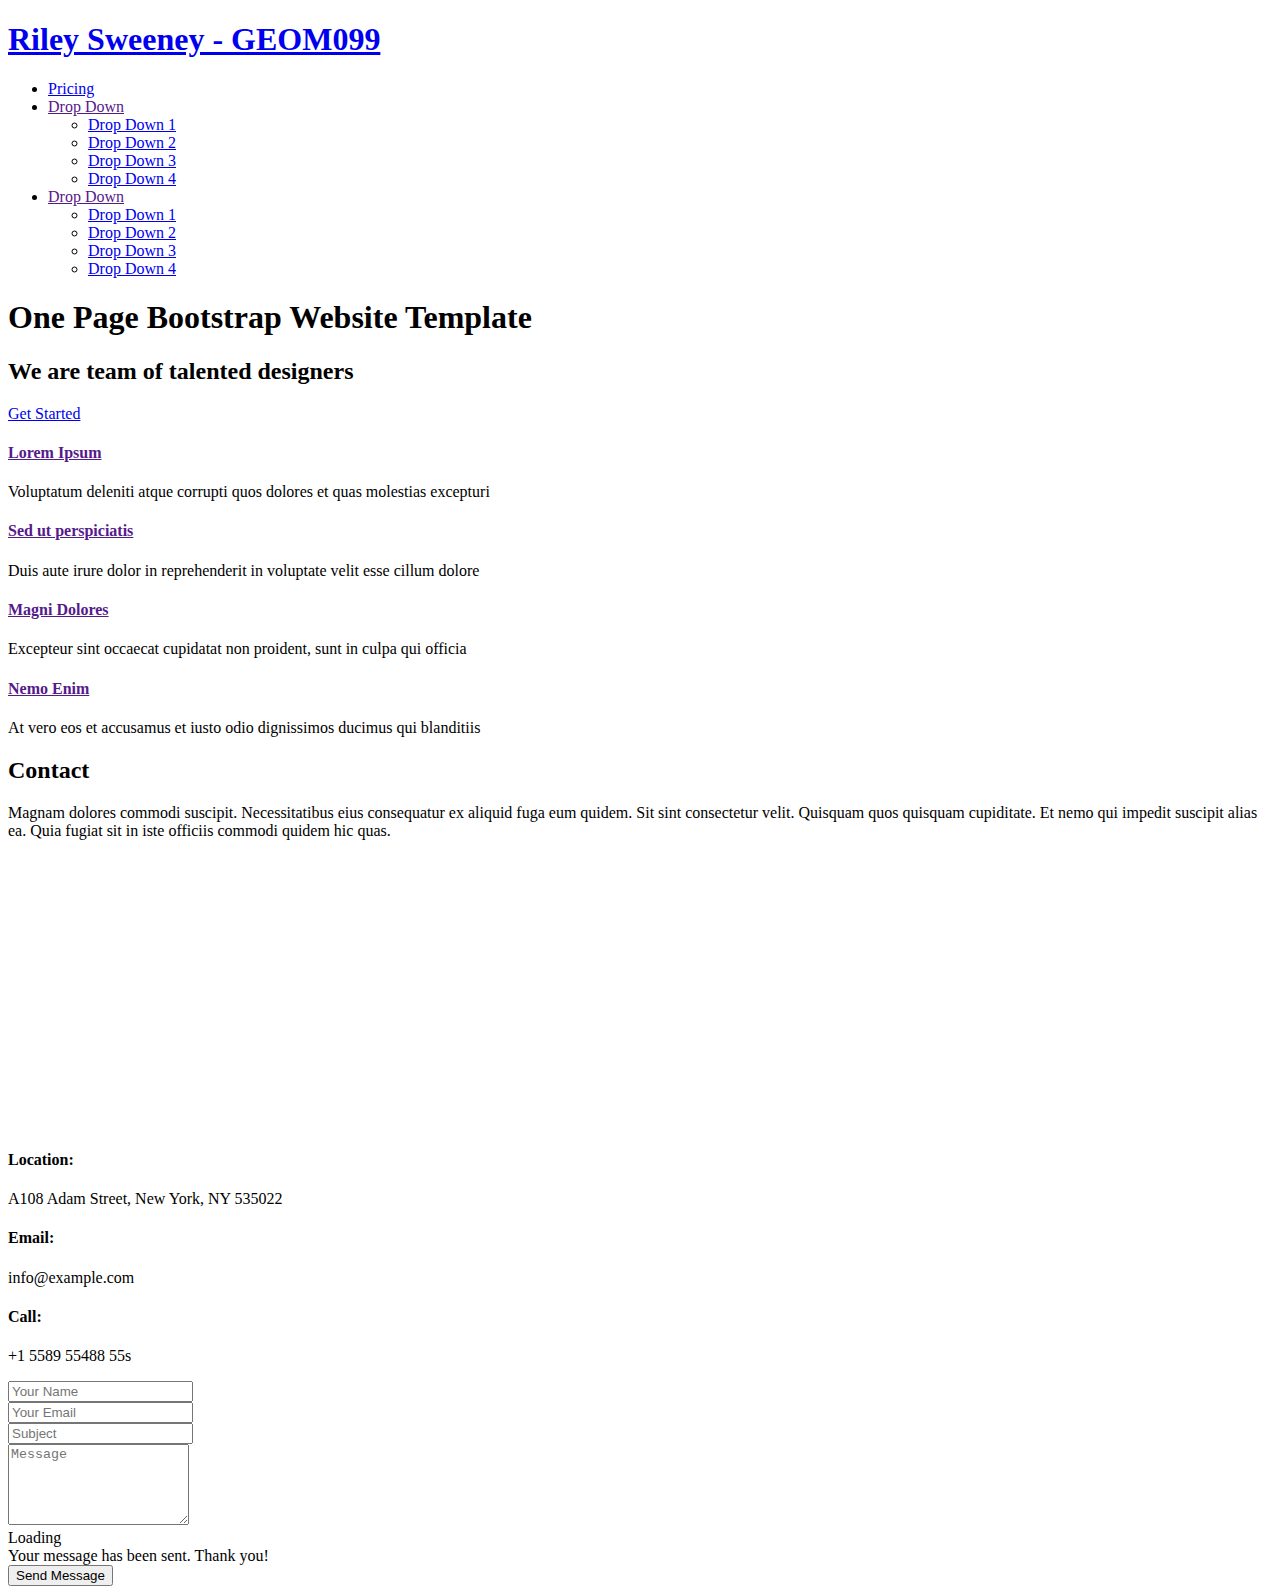
==== index.html @ 5032dba9 "Add files via upload" ====
<!DOCTYPE html>
<html lang="en">

<head>
  <meta charset="utf-8">
  <meta content="width=device-width, initial-scale=1.0" name="viewport">

  <title>OnePage Bootstrap Template - Index</title>
  <meta content="" name="description">
  <meta content="" name="keywords">

  <!-- Favicons -->
  <link href="assets/img/favicon.png" rel="icon">
  <link href="assets/img/apple-touch-icon.png" rel="apple-touch-icon">

  <!-- Google Fonts -->
  <link href="https://fonts.googleapis.com/css?family=Open+Sans:300,300i,400,400i,600,600i,700,700i|Raleway:300,300i,400,400i,500,500i,600,600i,700,700i|Poppins:300,300i,400,400i,500,500i,600,600i,700,700i" rel="stylesheet">

  <!-- Vendor CSS Files -->
  <link href="assets/vendor/bootstrap/css/bootstrap.min.css" rel="stylesheet">
  <link href="assets/vendor/icofont/icofont.min.css" rel="stylesheet">
  <link href="assets/vendor/boxicons/css/boxicons.min.css" rel="stylesheet">
  <link href="assets/vendor/remixicon/remixicon.css" rel="stylesheet">
  <link href="assets/vendor/venobox/venobox.css" rel="stylesheet">
  <link href="assets/vendor/owl.carousel/assets/owl.carousel.min.css" rel="stylesheet">
  <link href="assets/vendor/aos/aos.css" rel="stylesheet">

  <!-- Template Main CSS File -->
  <link href="assets/css/style.css" rel="stylesheet">

  <!-- =======================================================
  * Template Name: OnePage - v3.0.1
  * Template URL: https://bootstrapmade.com/onepage-multipurpose-bootstrap-template/
  * Author: BootstrapMade.com
  * License: https://bootstrapmade.com/license/
  ======================================================== -->
</head>

<body>

  <!-- ======= Header ======= -->
  <header id="header" class="fixed-top">
    <div class="container d-flex align-items-center">

      <h1 class="logo me-auto"><a href="index.html">Riley Sweeney - GEOM099</a></h1>
      <!-- Uncomment below if you prefer to use an image logo -->
      <!-- <a href="index.html" class="logo me-auto"><img src="assets/img/logo.png" alt="" class="img-fluid"></a>-->

      <nav class="nav-menu d-none d-lg-block">
        <ul>
          <li><a href="#pricing">Pricing</a></li>
          <li class="drop-down"><a href="">Drop Down</a>
            <ul>
              <li><a href="#">Drop Down 1</a></li>
              <li><a href="#">Drop Down 2</a></li>
              <li><a href="#">Drop Down 3</a></li>
              <li><a href="#">Drop Down 4</a></li>
            </ul>
          </li>
          <li class="drop-down"><a href="">Drop Down</a>
            <ul>
              <li><a href="#">Drop Down 1</a></li>
              <li><a href="#">Drop Down 2</a></li>
              <li><a href="#">Drop Down 3</a></li>
              <li><a href="#">Drop Down 4</a></li>
            </ul>
          </li>
        </ul>
      </nav><!-- .nav-menu -->

    </div>
  </header><!-- End Header -->

  <!-- ======= Hero Section ======= -->
  <section id="hero" class="d-flex align-items-center">
    <div class="container position-relative" data-aos="fade-up" data-aos-delay="100">
      <div class="row justify-content-center">
        <div class="col-xl-7 col-lg-9 text-center">
          <h1>One Page Bootstrap Website Template</h1>
          <h2>We are team of talented designers</h2>
        </div>
      </div>
      <div class="text-center">
        <a href="#about" class="btn-get-started scrollto">Get Started</a>
      </div>

      <div class="row icon-boxes">
        <div class="col-md-6 col-lg-3 d-flex align-items-stretch mb-5 mb-lg-0" data-aos="zoom-in" data-aos-delay="200">
          <div class="icon-box">
            <div class="icon"><i class="ri-stack-line"></i></div>
            <h4 class="title"><a href="">Lorem Ipsum</a></h4>
            <p class="description">Voluptatum deleniti atque corrupti quos dolores et quas molestias excepturi</p>
          </div>
        </div>

        <div class="col-md-6 col-lg-3 d-flex align-items-stretch mb-5 mb-lg-0" data-aos="zoom-in" data-aos-delay="300">
          <div class="icon-box">
            <div class="icon"><i class="ri-palette-line"></i></div>
            <h4 class="title"><a href="">Sed ut perspiciatis</a></h4>
            <p class="description">Duis aute irure dolor in reprehenderit in voluptate velit esse cillum dolore</p>
          </div>
        </div>

        <div class="col-md-6 col-lg-3 d-flex align-items-stretch mb-5 mb-lg-0" data-aos="zoom-in" data-aos-delay="400">
          <div class="icon-box">
            <div class="icon"><i class="ri-command-line"></i></div>
            <h4 class="title"><a href="">Magni Dolores</a></h4>
            <p class="description">Excepteur sint occaecat cupidatat non proident, sunt in culpa qui officia</p>
          </div>
        </div>

        <div class="col-md-6 col-lg-3 d-flex align-items-stretch mb-5 mb-lg-0" data-aos="zoom-in" data-aos-delay="500">
          <div class="icon-box">
            <div class="icon"><i class="ri-fingerprint-line"></i></div>
            <h4 class="title"><a href="">Nemo Enim</a></h4>
            <p class="description">At vero eos et accusamus et iusto odio dignissimos ducimus qui blanditiis</p>
          </div>
        </div>

      </div>
    </div>
  </section><!-- End Hero -->

  <main id="main">


    <!-- ======= Contact Section ======= -->
    <section id="contact" class="contact">
      <div class="container" data-aos="fade-up">

        <div class="section-title">
          <h2>Contact</h2>
          <p>Magnam dolores commodi suscipit. Necessitatibus eius consequatur ex aliquid fuga eum quidem. Sit sint consectetur velit. Quisquam quos quisquam cupiditate. Et nemo qui impedit suscipit alias ea. Quia fugiat sit in iste officiis commodi quidem hic quas.</p>
        </div>

        <div>
          <iframe style="border:0; width: 100%; height: 270px;" src="https://www.google.com/maps/embed?pb=!1m14!1m8!1m3!1d12097.433213460943!2d-74.0062269!3d40.7101282!3m2!1i1024!2i768!4f13.1!3m3!1m2!1s0x0%3A0xb89d1fe6bc499443!2sDowntown+Conference+Center!5e0!3m2!1smk!2sbg!4v1539943755621" frameborder="0" allowfullscreen></iframe>
        </div>

        <div class="row mt-5">

          <div class="col-lg-4">
            <div class="info">
              <div class="address">
                <i class="icofont-google-map"></i>
                <h4>Location:</h4>
                <p>A108 Adam Street, New York, NY 535022</p>
              </div>

              <div class="email">
                <i class="icofont-envelope"></i>
                <h4>Email:</h4>
                <p>info@example.com</p>
              </div>

              <div class="phone">
                <i class="icofont-phone"></i>
                <h4>Call:</h4>
                <p>+1 5589 55488 55s</p>
              </div>

            </div>

          </div>

          <div class="col-lg-8 mt-5 mt-lg-0">

            <form action="forms/contact.php" method="post" role="form" class="php-email-form">
              <div class="row">
                <div class="col-md-6 form-group">
                  <input type="text" name="name" class="form-control" id="name" placeholder="Your Name" data-rule="minlen:4" data-msg="Please enter at least 4 chars" />
                  <div class="validate"></div>
                </div>
                <div class="col-md-6 form-group mt-3 mt-md-3">
                  <input type="email" class="form-control" name="email" id="email" placeholder="Your Email" data-rule="email" data-msg="Please enter a valid email" />
                  <div class="validate"></div>
                </div>
              </div>
              <div class="form-group mt-3">
                <input type="text" class="form-control" name="subject" id="subject" placeholder="Subject" data-rule="minlen:4" data-msg="Please enter at least 8 chars of subject" />
                <div class="validate"></div>
              </div>
              <div class="form-group mt-3">
                <textarea class="form-control" name="message" rows="5" data-rule="required" data-msg="Please write something for us" placeholder="Message"></textarea>
                <div class="validate"></div>
              </div>
              <div class="mb-3">
                <div class="loading">Loading</div>
                <div class="error-message"></div>
                <div class="sent-message">Your message has been sent. Thank you!</div>
              </div>
              <div class="text-center"><button type="submit">Send Message</button></div>
            </form>

          </div>

        </div>

      </div>
    </section><!-- End Contact Section -->

  </main><!-- End #main -->


  <a href="#" class="back-to-top"><i class="ri-arrow-up-line"></i></a>
  <div id="preloader"></div>

  <!-- Vendor JS Files -->
  <script src="assets/vendor/jquery/jquery.min.js"></script>
  <script src="assets/vendor/bootstrap/js/bootstrap.bundle.min.js"></script>
  <script src="assets/vendor/jquery.easing/jquery.easing.min.js"></script>
  <script src="assets/vendor/php-email-form/validate.js"></script>
  <script src="assets/vendor/waypoints/jquery.waypoints.min.js"></script>
  <script src="assets/vendor/counterup/counterup.min.js"></script>
  <script src="assets/vendor/venobox/venobox.min.js"></script>
  <script src="assets/vendor/owl.carousel/owl.carousel.min.js"></script>
  <script src="assets/vendor/isotope-layout/isotope.pkgd.min.js"></script>
  <script src="assets/vendor/aos/aos.js"></script>

  <!-- Template Main JS File -->
  <script src="assets/js/main.js"></script>

</body>

</html>
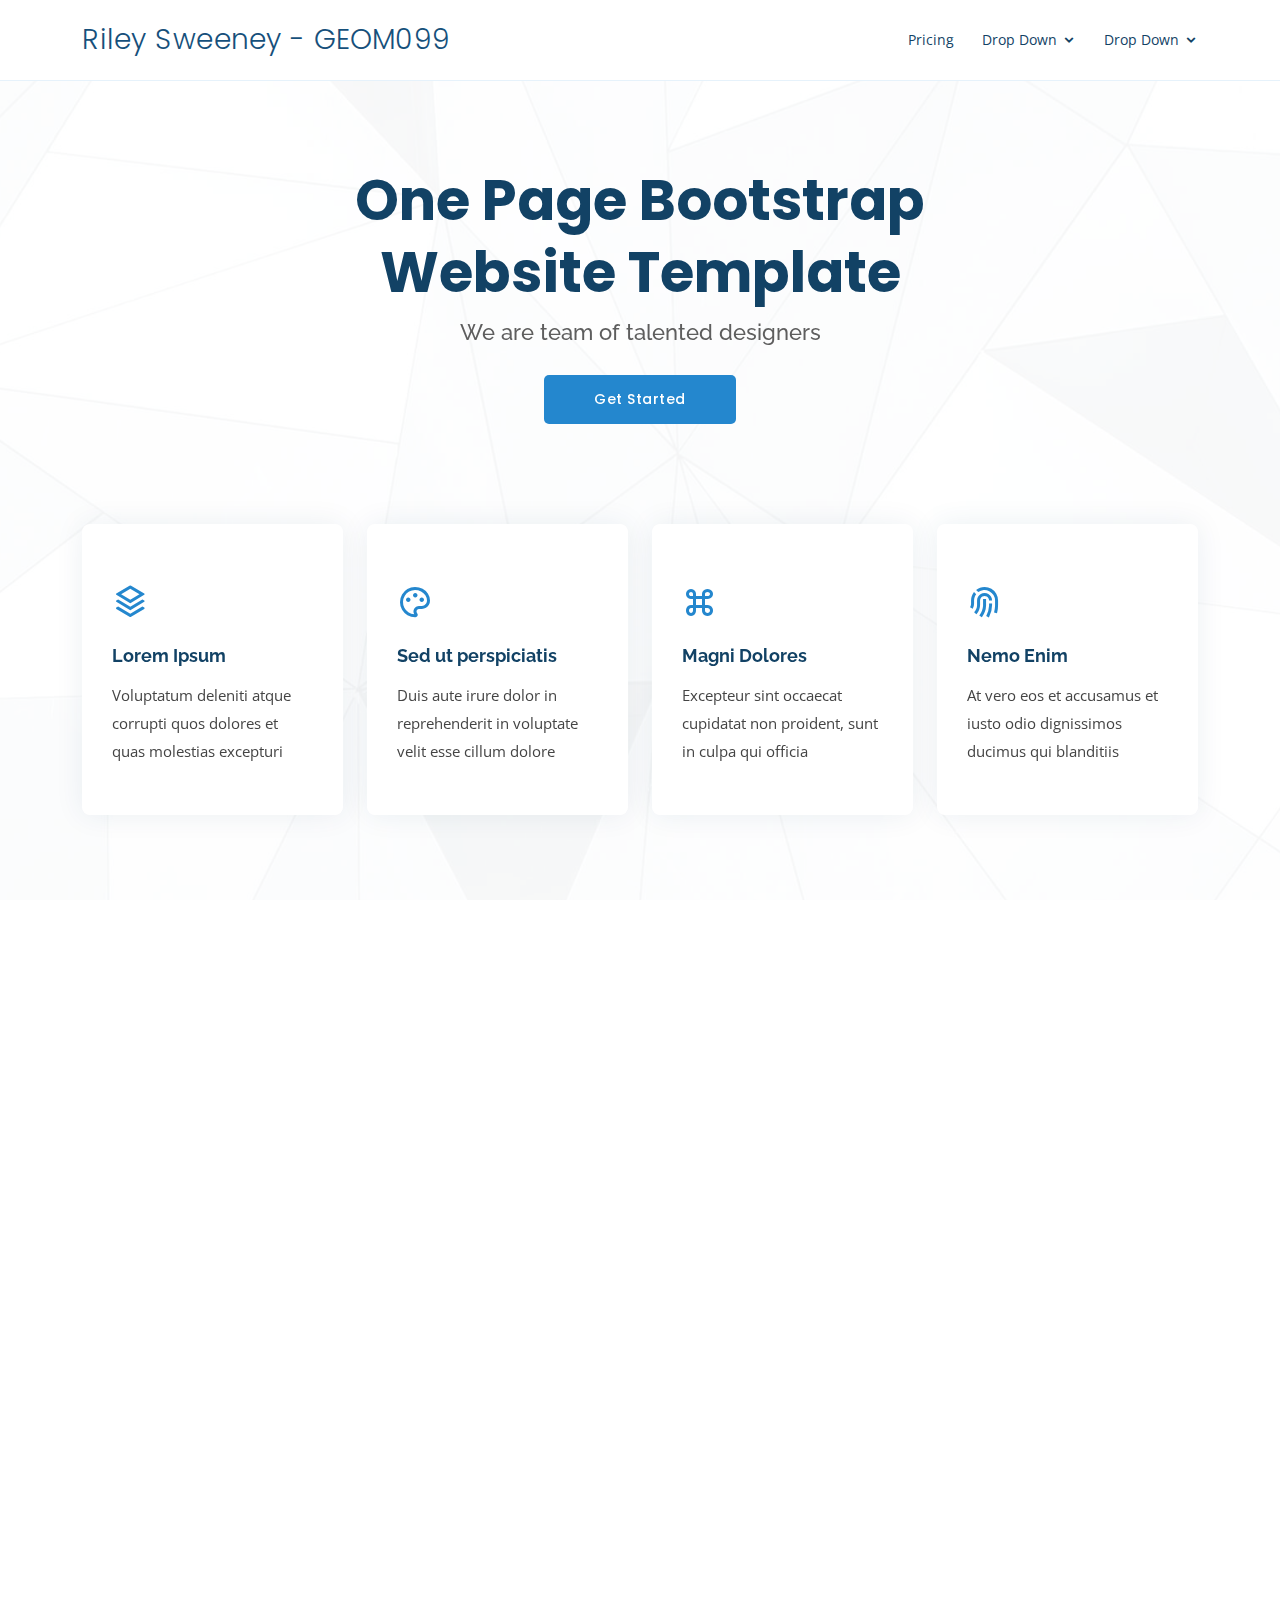
==== commit 38bded5c: "Update Page with bootstrap" ====
--- a/index.html
+++ b/index.html
@@ -10,23 +10,23 @@
   <meta content="" name="keywords">
 
   <!-- Favicons -->
-  <link href="assets/img/favicon.png" rel="icon">
-  <link href="assets/img/apple-touch-icon.png" rel="apple-touch-icon">
+  <link href="img/guyfieri.jpg" rel="icon">
+  <link href="img/guyfieri.jpg" rel="apple-touch-icon">
 
   <!-- Google Fonts -->
   <link href="https://fonts.googleapis.com/css?family=Open+Sans:300,300i,400,400i,600,600i,700,700i|Raleway:300,300i,400,400i,500,500i,600,600i,700,700i|Poppins:300,300i,400,400i,500,500i,600,600i,700,700i" rel="stylesheet">
 
   <!-- Vendor CSS Files -->
-  <link href="assets/vendor/bootstrap/css/bootstrap.min.css" rel="stylesheet">
-  <link href="assets/vendor/icofont/icofont.min.css" rel="stylesheet">
-  <link href="assets/vendor/boxicons/css/boxicons.min.css" rel="stylesheet">
-  <link href="assets/vendor/remixicon/remixicon.css" rel="stylesheet">
-  <link href="assets/vendor/venobox/venobox.css" rel="stylesheet">
-  <link href="assets/vendor/owl.carousel/assets/owl.carousel.min.css" rel="stylesheet">
-  <link href="assets/vendor/aos/aos.css" rel="stylesheet">
+  <link href="vendor/bootstrap/css/bootstrap.min.css" rel="stylesheet">
+  <link href="vendor/icofont/icofont.min.css" rel="stylesheet">
+  <link href="vendor/boxicons/css/boxicons.min.css" rel="stylesheet">
+  <link href="vendor/remixicon/remixicon.css" rel="stylesheet">
+  <link href="vendor/venobox/venobox.css" rel="stylesheet">
+  <link href="vendor/owl.carousel/assets/owl.carousel.min.css" rel="stylesheet">
+  <link href="vendor/aos/aos.css" rel="stylesheet">
 
   <!-- Template Main CSS File -->
-  <link href="assets/css/style.css" rel="stylesheet">
+  <link href="stylesheet.css" rel="stylesheet">
 
   <!-- =======================================================
   * Template Name: OnePage - v3.0.1
@@ -206,19 +206,19 @@
   <div id="preloader"></div>
 
   <!-- Vendor JS Files -->
-  <script src="assets/vendor/jquery/jquery.min.js"></script>
-  <script src="assets/vendor/bootstrap/js/bootstrap.bundle.min.js"></script>
-  <script src="assets/vendor/jquery.easing/jquery.easing.min.js"></script>
-  <script src="assets/vendor/php-email-form/validate.js"></script>
-  <script src="assets/vendor/waypoints/jquery.waypoints.min.js"></script>
-  <script src="assets/vendor/counterup/counterup.min.js"></script>
-  <script src="assets/vendor/venobox/venobox.min.js"></script>
-  <script src="assets/vendor/owl.carousel/owl.carousel.min.js"></script>
-  <script src="assets/vendor/isotope-layout/isotope.pkgd.min.js"></script>
-  <script src="assets/vendor/aos/aos.js"></script>
+  <script src="vendor/jquery/jquery.min.js"></script>
+  <script src="vendor/bootstrap/js/bootstrap.bundle.min.js"></script>
+  <script src="vendor/jquery.easing/jquery.easing.min.js"></script>
+  <script src="vendor/php-email-form/validate.js"></script>
+  <script src="vendor/waypoints/jquery.waypoints.min.js"></script>
+  <script src="vendor/counterup/counterup.min.js"></script>
+  <script src="vendor/venobox/venobox.min.js"></script>
+  <script src="vendor/owl.carousel/owl.carousel.min.js"></script>
+  <script src="vendor/isotope-layout/isotope.pkgd.min.js"></script>
+  <script src="vendor/aos/aos.js"></script>
 
   <!-- Template Main JS File -->
-  <script src="assets/js/main.js"></script>
+  <script src="js.js"></script>
 
 </body>
 
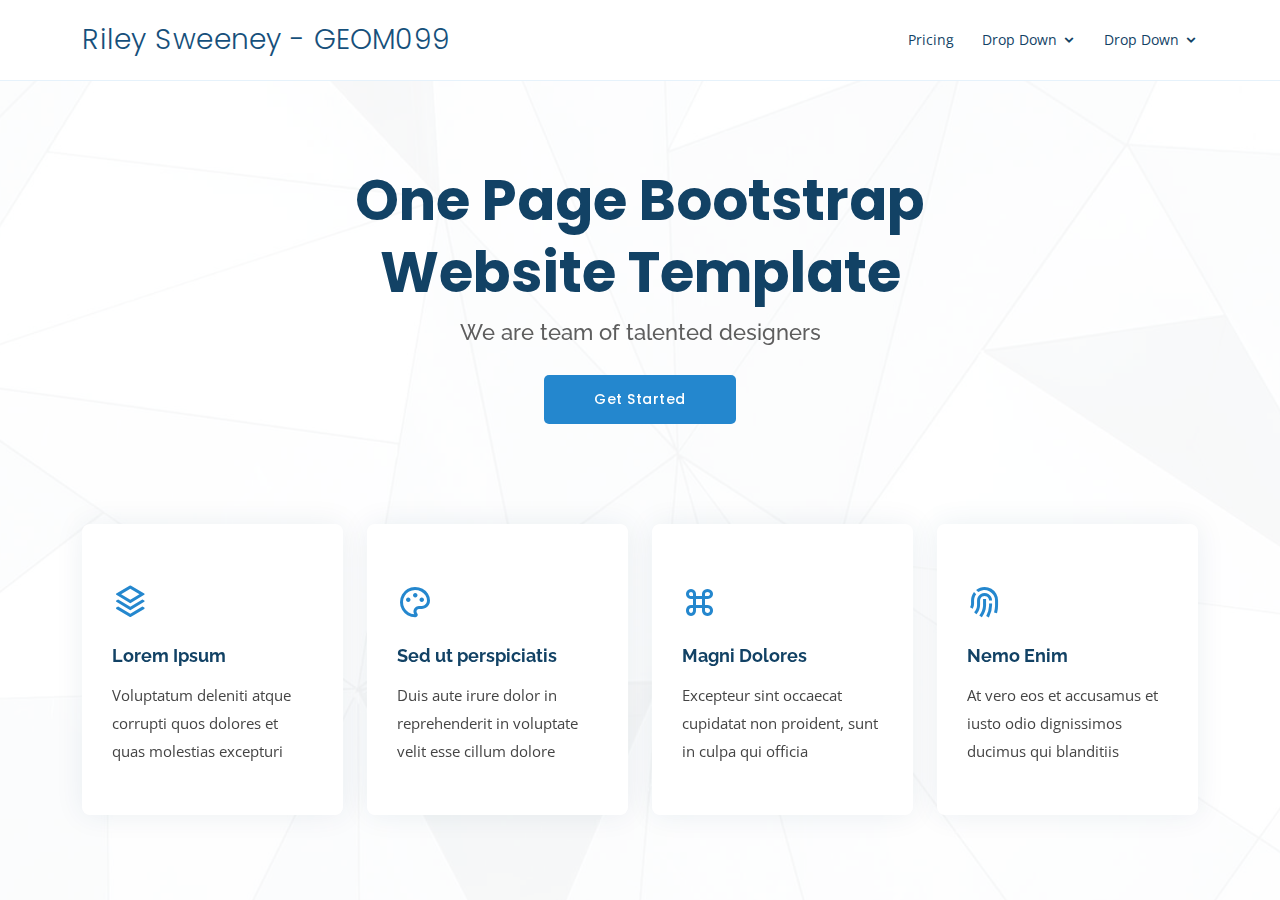
==== commit 8b14f7ee: "Delete unused in template" ====
--- a/index.html
+++ b/index.html
@@ -124,80 +124,6 @@
   <main id="main">
 
 
-    <!-- ======= Contact Section ======= -->
-    <section id="contact" class="contact">
-      <div class="container" data-aos="fade-up">
-
-        <div class="section-title">
-          <h2>Contact</h2>
-          <p>Magnam dolores commodi suscipit. Necessitatibus eius consequatur ex aliquid fuga eum quidem. Sit sint consectetur velit. Quisquam quos quisquam cupiditate. Et nemo qui impedit suscipit alias ea. Quia fugiat sit in iste officiis commodi quidem hic quas.</p>
-        </div>
-
-        <div>
-          <iframe style="border:0; width: 100%; height: 270px;" src="https://www.google.com/maps/embed?pb=!1m14!1m8!1m3!1d12097.433213460943!2d-74.0062269!3d40.7101282!3m2!1i1024!2i768!4f13.1!3m3!1m2!1s0x0%3A0xb89d1fe6bc499443!2sDowntown+Conference+Center!5e0!3m2!1smk!2sbg!4v1539943755621" frameborder="0" allowfullscreen></iframe>
-        </div>
-
-        <div class="row mt-5">
-
-          <div class="col-lg-4">
-            <div class="info">
-              <div class="address">
-                <i class="icofont-google-map"></i>
-                <h4>Location:</h4>
-                <p>A108 Adam Street, New York, NY 535022</p>
-              </div>
-
-              <div class="email">
-                <i class="icofont-envelope"></i>
-                <h4>Email:</h4>
-                <p>info@example.com</p>
-              </div>
-
-              <div class="phone">
-                <i class="icofont-phone"></i>
-                <h4>Call:</h4>
-                <p>+1 5589 55488 55s</p>
-              </div>
-
-            </div>
-
-          </div>
-
-          <div class="col-lg-8 mt-5 mt-lg-0">
-
-            <form action="forms/contact.php" method="post" role="form" class="php-email-form">
-              <div class="row">
-                <div class="col-md-6 form-group">
-                  <input type="text" name="name" class="form-control" id="name" placeholder="Your Name" data-rule="minlen:4" data-msg="Please enter at least 4 chars" />
-                  <div class="validate"></div>
-                </div>
-                <div class="col-md-6 form-group mt-3 mt-md-3">
-                  <input type="email" class="form-control" name="email" id="email" placeholder="Your Email" data-rule="email" data-msg="Please enter a valid email" />
-                  <div class="validate"></div>
-                </div>
-              </div>
-              <div class="form-group mt-3">
-                <input type="text" class="form-control" name="subject" id="subject" placeholder="Subject" data-rule="minlen:4" data-msg="Please enter at least 8 chars of subject" />
-                <div class="validate"></div>
-              </div>
-              <div class="form-group mt-3">
-                <textarea class="form-control" name="message" rows="5" data-rule="required" data-msg="Please write something for us" placeholder="Message"></textarea>
-                <div class="validate"></div>
-              </div>
-              <div class="mb-3">
-                <div class="loading">Loading</div>
-                <div class="error-message"></div>
-                <div class="sent-message">Your message has been sent. Thank you!</div>
-              </div>
-              <div class="text-center"><button type="submit">Send Message</button></div>
-            </form>
-
-          </div>
-
-        </div>
-
-      </div>
-    </section><!-- End Contact Section -->
 
   </main><!-- End #main -->
 
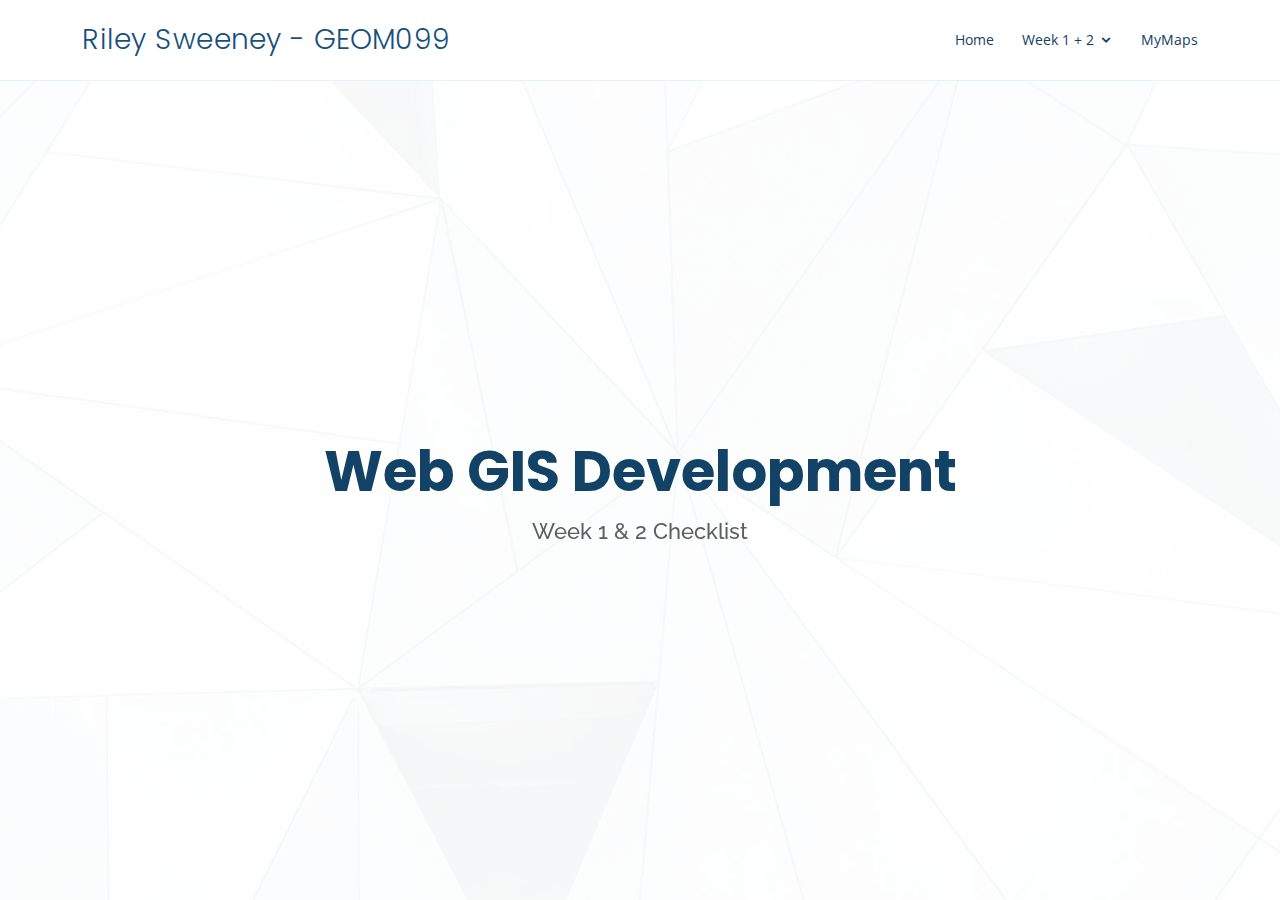
==== commit 850786e8: "Update pages" ====
--- a/index.html
+++ b/index.html
@@ -48,22 +48,16 @@
 
       <nav class="nav-menu d-none d-lg-block">
         <ul>
-          <li><a href="#pricing">Pricing</a></li>
-          <li class="drop-down"><a href="">Drop Down</a>
+          <li><a href="index.html">Home</a></li>
+          <li class="drop-down"><a href="">Week 1 + 2</a>
             <ul>
-              <li><a href="#">Drop Down 1</a></li>
-              <li><a href="#">Drop Down 2</a></li>
-              <li><a href="#">Drop Down 3</a></li>
-              <li><a href="#">Drop Down 4</a></li>
+              <li><a href="SharkPage.html">Shark Page</a></li>
+              <li><a href="#">Javascript API</a></li>
+              <li><a href="#">Directions API</a></li>
+              <li><a href="#">Places API</a></li>
             </ul>
           </li>
-          <li class="drop-down"><a href="">Drop Down</a>
-            <ul>
-              <li><a href="#">Drop Down 1</a></li>
-              <li><a href="#">Drop Down 2</a></li>
-              <li><a href="#">Drop Down 3</a></li>
-              <li><a href="#">Drop Down 4</a></li>
-            </ul>
+          <li><a href="MyMaps.html">MyMaps</a></li>
           </li>
         </ul>
       </nav><!-- .nav-menu -->
@@ -76,48 +70,12 @@
     <div class="container position-relative" data-aos="fade-up" data-aos-delay="100">
       <div class="row justify-content-center">
         <div class="col-xl-7 col-lg-9 text-center">
-          <h1>One Page Bootstrap Website Template</h1>
-          <h2>We are team of talented designers</h2>
+          <h1>Web GIS Development</h1>
+          <h2>Week 1 & 2 Checklist</h2>
         </div>
       </div>
-      <div class="text-center">
-        <a href="#about" class="btn-get-started scrollto">Get Started</a>
-      </div>
 
-      <div class="row icon-boxes">
-        <div class="col-md-6 col-lg-3 d-flex align-items-stretch mb-5 mb-lg-0" data-aos="zoom-in" data-aos-delay="200">
-          <div class="icon-box">
-            <div class="icon"><i class="ri-stack-line"></i></div>
-            <h4 class="title"><a href="">Lorem Ipsum</a></h4>
-            <p class="description">Voluptatum deleniti atque corrupti quos dolores et quas molestias excepturi</p>
-          </div>
-        </div>
-
-        <div class="col-md-6 col-lg-3 d-flex align-items-stretch mb-5 mb-lg-0" data-aos="zoom-in" data-aos-delay="300">
-          <div class="icon-box">
-            <div class="icon"><i class="ri-palette-line"></i></div>
-            <h4 class="title"><a href="">Sed ut perspiciatis</a></h4>
-            <p class="description">Duis aute irure dolor in reprehenderit in voluptate velit esse cillum dolore</p>
-          </div>
-        </div>
-
-        <div class="col-md-6 col-lg-3 d-flex align-items-stretch mb-5 mb-lg-0" data-aos="zoom-in" data-aos-delay="400">
-          <div class="icon-box">
-            <div class="icon"><i class="ri-command-line"></i></div>
-            <h4 class="title"><a href="">Magni Dolores</a></h4>
-            <p class="description">Excepteur sint occaecat cupidatat non proident, sunt in culpa qui officia</p>
-          </div>
-        </div>
-
-        <div class="col-md-6 col-lg-3 d-flex align-items-stretch mb-5 mb-lg-0" data-aos="zoom-in" data-aos-delay="500">
-          <div class="icon-box">
-            <div class="icon"><i class="ri-fingerprint-line"></i></div>
-            <h4 class="title"><a href="">Nemo Enim</a></h4>
-            <p class="description">At vero eos et accusamus et iusto odio dignissimos ducimus qui blanditiis</p>
-          </div>
-        </div>
-
-      </div>
+      
     </div>
   </section><!-- End Hero -->
 
